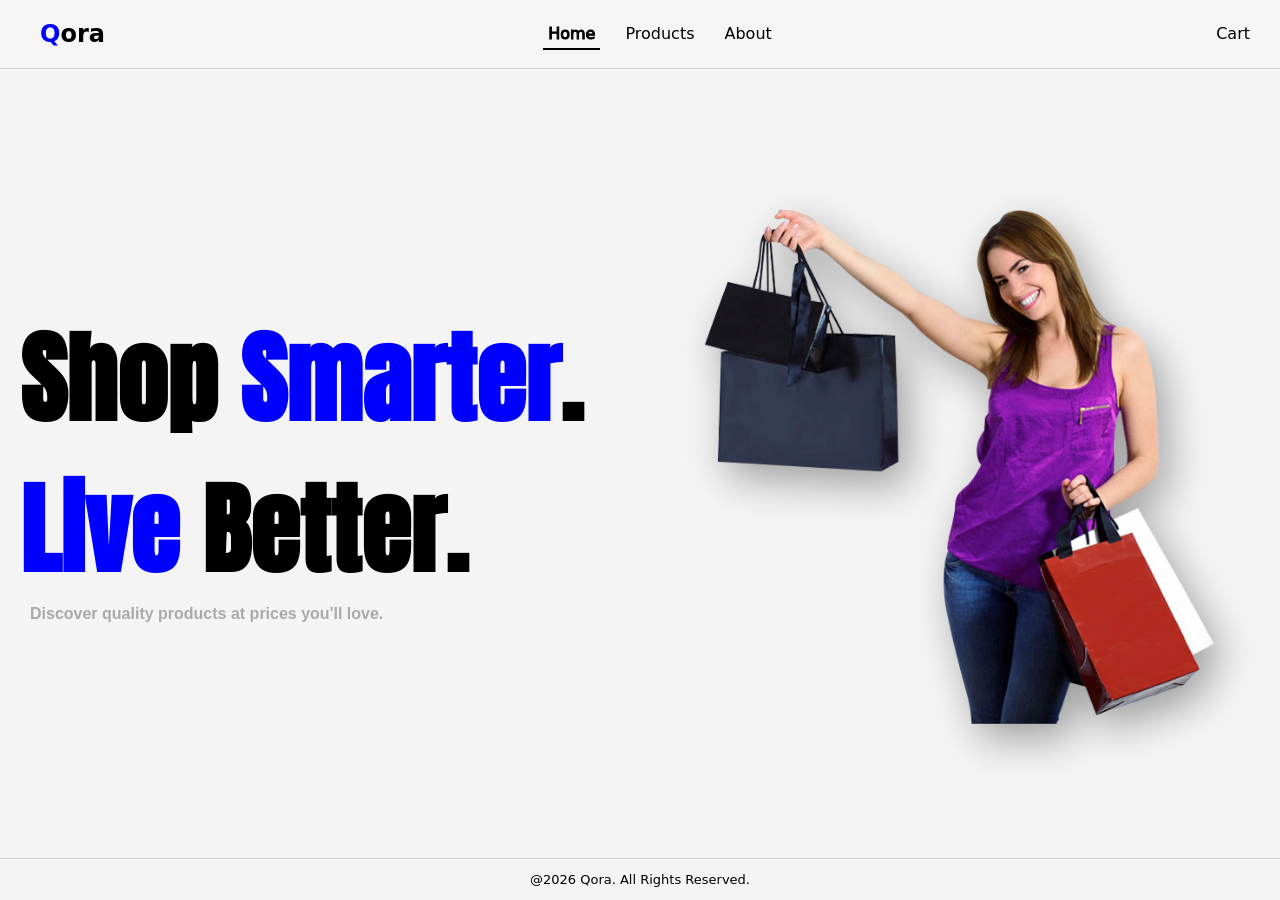
==== index.html @ 9dad14df "initial commit" ====
<!DOCTYPE html>
<html lang="en">

    <head>
        <title>E-commerce Site</title>
        <meta charset="utf-8">
        <meta name="viewport" content="width= device-width, initial-scale= 1.0">
        <link rel="stylesheet" href="nav.css">
        <link rel="stylesheet" href="style.css">
        <link rel="stylesheet" href="footer.css">
        <link rel="stylesheet" href="home.css">
        <link href="https://fonts.googleapis.com/css2?family=Anton&display=swap" rel="stylesheet">
        <link rel="shortcut icon" href="q.svg" type="image/x-icon">
    </head>

    <body>

        <nav>
            <a href="index.html" class="brand"><h1><span class="letterQ">Q</span>ora</h1></a>

            <ul>
                <li><a href="#" class="navlink active">Home</a></li>
                <li><a href="products.html" class="navlink">Products</a></li>
                <li><a href="about.html" class="navlink">About</a></li>
            </ul>

            <a href="#" id="cart">Cart</a>
        </nav>

        <main class="hero">
            <div class="hero-container">
                <h1 class="tagline">Shop <span>Smarter</span>.<br><span>Live</span> Better.</h1>

                <p class="description">Discover quality products at prices you'll love.</p>
            </div>

            <div class="hero-image">
                <img src="person.png" alt="A woman with shopping bags.">
            </div>
        </main>

        <footer>
            <p>@2026 Qora. All Rights Reserved.</p>
        </footer>

    </body>
</html>
---- nav.css ----
nav{
    border-bottom: 1px solid lightgray;
    background-color: #f5f5f5;
    display: grid;
    grid-template-columns: 1fr auto 1fr;
    align-items: center;
    font-family: system-ui, -apple-system, BlinkMacSystemFont, 'Segoe UI', Roboto, Oxygen, Ubuntu, Cantarell, 'Open Sans', 'Helvetica Neue', sans-serif;
}

nav ul li{
    list-style: none;
}

.navlink{
    color: black;
    text-decoration: none;
    border-bottom: 2px solid transparent;
    padding: 5px;
}

.navlink:hover{
    -webkit-text-stroke: 1px black;
    border-bottom: 2px solid black;
}

nav ul{
    display: flex;
    gap: 20px;
    justify-self: center;
}

.brand{
    justify-self: start;
    margin-left: 40px;
    text-decoration: none;
    color: black;
}

#cart{
    justify-self: end;
    margin-right: 30px;
    color: black;
    text-decoration: none;
}

.active{
    -webkit-text-stroke: 1px black;
    border-bottom: 2px solid black;
}

.letterQ{
    color: blue;
}
---- style.css ----
*{
    box-sizing: border-box;
}

html{
    scroll-behavior: smooth;
}

body{
    margin: 0;
    padding: 0;
    display: flex;
    flex-direction: column;
    min-height: 100vh;
}

main{
    flex: 1;
    background-color: #f4f4f4;
}
---- footer.css ----
footer{
    font-family: system-ui, -apple-system, BlinkMacSystemFont, 'Segoe UI', Roboto, Oxygen, Ubuntu, Cantarell, 'Open Sans', 'Helvetica Neue', sans-serif;
    font-size: 13px;
    border-top: 1px solid lightgray;
    text-align: center;
    background-color: #f4f4f4;
}
---- home.css ----
.hero{
    display: grid;
    grid-template-columns: repeat(2, 1fr);
    align-items: center;
}

.tagline{
    font-family: 'Anton', sans-serif;
    font-size: 100px;
    margin: 0 20px;
}

.description{
    font-family: Verdana, Geneva, Tahoma, sans-serif;
    font-size: 16px;
    font-weight: 700;
    color: darkgray;
    margin: 0 30px;
}

.hero-image img{
    display: block;
    width: 80%;
    max-width: 515px;
    height: auto;
    object-fit: contain;
    margin: 0 auto;
    filter: drop-shadow(10px 15px 20px rgba(0, 0, 0, 0.35));
}

span{
    color: blue;
}
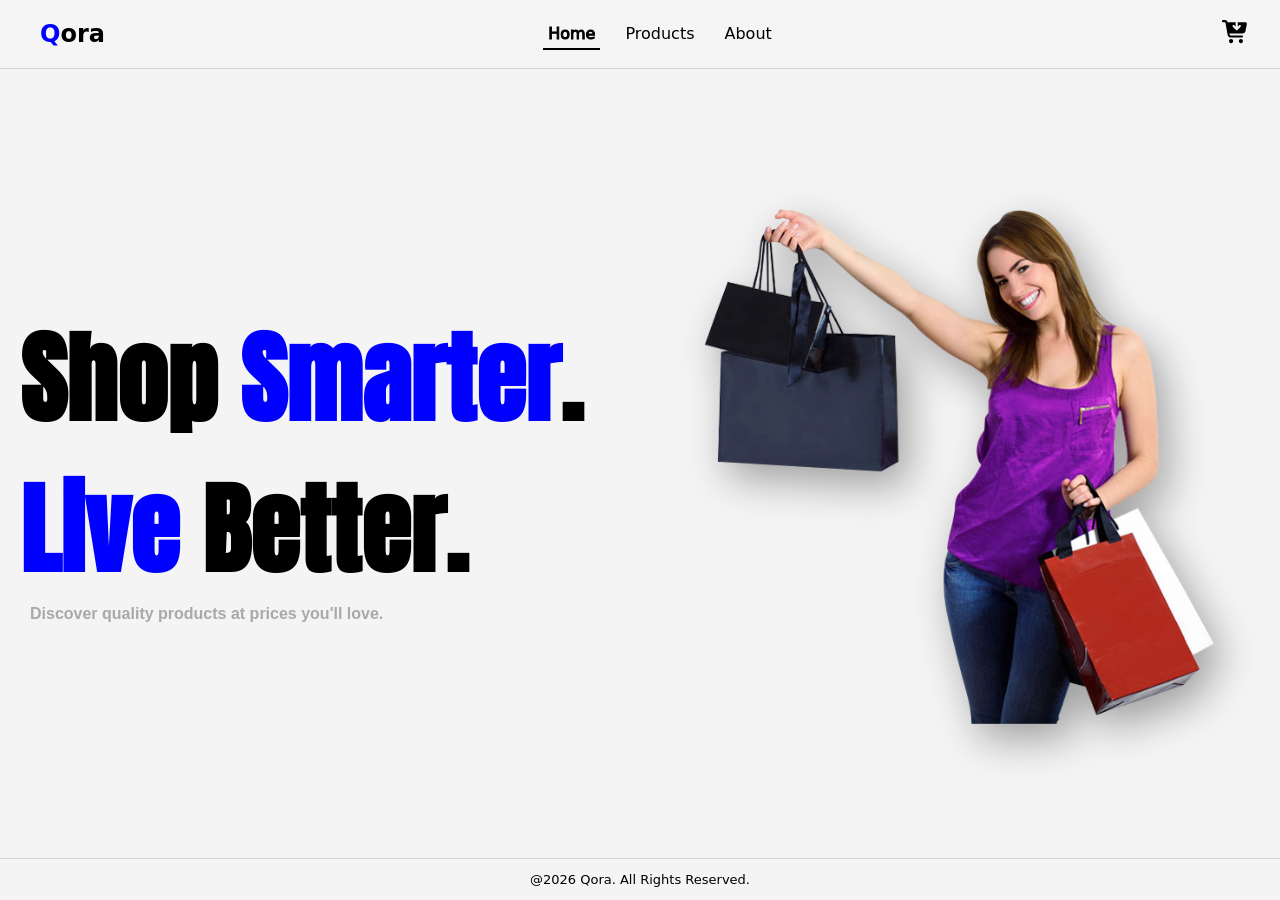
==== commit 5d95e610: "adding content on the About Us page." ====
--- a/index.html
+++ b/index.html
@@ -2,7 +2,7 @@
 <html lang="en">
 
     <head>
-        <title>E-commerce Site</title>
+        <title>Qora</title>
         <meta charset="utf-8">
         <meta name="viewport" content="width= device-width, initial-scale= 1.0">
         <link rel="stylesheet" href="nav.css">
@@ -24,7 +24,9 @@
                 <li><a href="about.html" class="navlink">About</a></li>
             </ul>
 
-            <a href="#" id="cart">Cart</a>
+            <a href="#" id="cart">
+                <img src="cart.svg" alt="cart">
+            </a>
         </nav>
 
         <main class="hero">
--- a/nav.css
+++ b/nav.css
@@ -43,6 +43,11 @@
     text-decoration: none;
 }
 
+#cart img{
+    width: 28px;
+    height: 28px;
+}
+
 .active{
     -webkit-text-stroke: 1px black;
     border-bottom: 2px solid black;
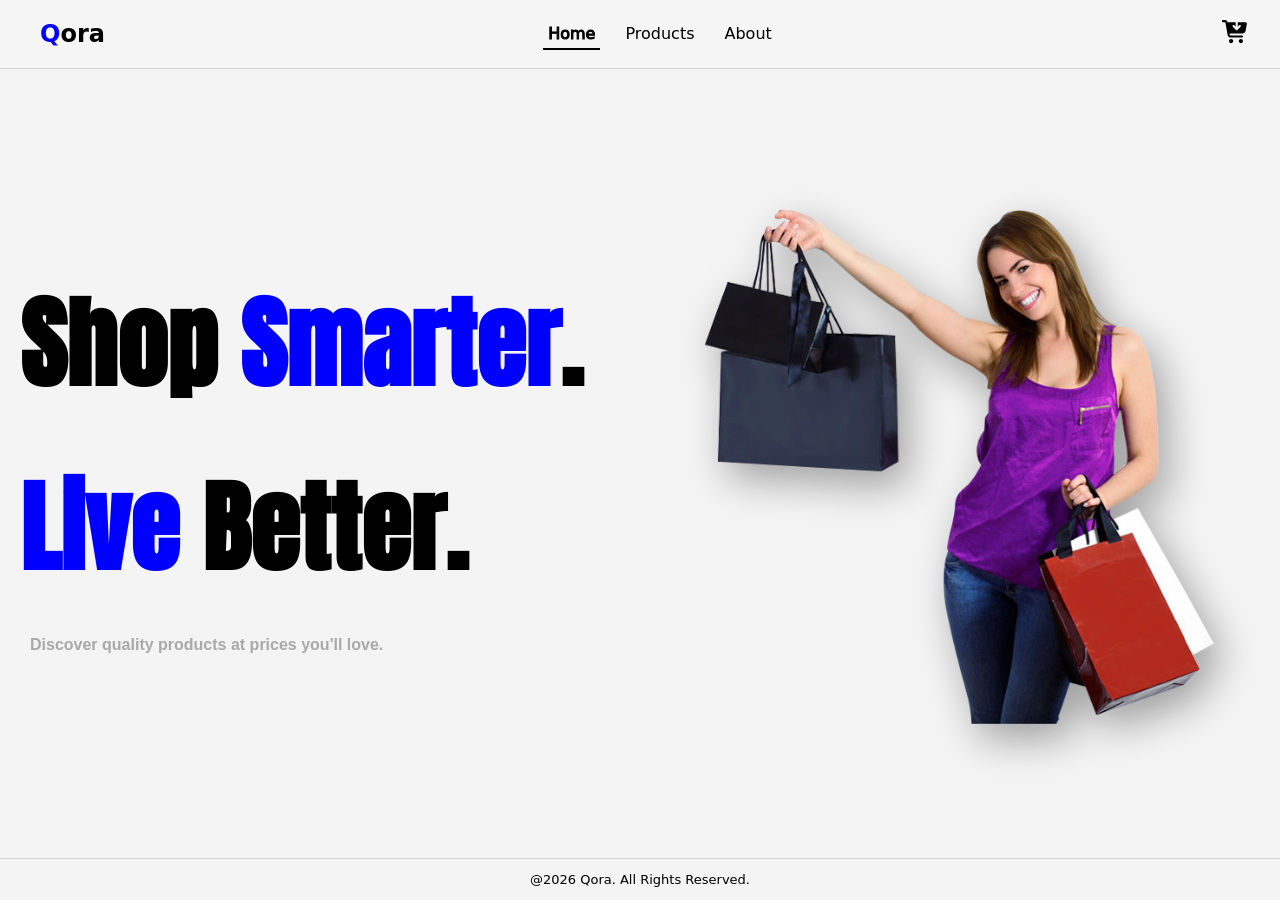
==== commit 5f054892: "adding animations" ====
--- a/index.html
+++ b/index.html
@@ -31,9 +31,12 @@
 
         <main class="hero">
             <div class="hero-container">
-                <h1 class="tagline">Shop <span>Smarter</span>.<br><span>Live</span> Better.</h1>
+                <h1 class="tagline">
+                    <span class="typing-line black">Shop <span>Smarter</span>.</span><br>
+                    <span class="typing-line black"> <span>Live</span> Better.</span>
+                </h1>
 
-                <p class="description">Discover quality products at prices you'll love.</p>
+                <p class="description typing-line">Discover quality products at prices you'll love.</p>
             </div>
 
             <div class="hero-image">
--- a/nav.css
+++ b/nav.css
@@ -55,4 +55,52 @@
 
 .letterQ{
     color: blue;
+}
+
+@media (max-width: 768px) {
+
+    nav {
+        grid-template-columns: 1fr auto 1fr;
+    }
+
+    nav ul {
+        gap: 10px;
+    }
+
+    .brand {
+        margin-left: 20px;
+    }
+
+    #cart {
+        margin-right: 20px;
+    }
+}
+
+@media (max-width: 480px) {
+
+    nav {
+        grid-template-columns: 1fr auto 1fr;
+    }
+
+    nav ul {
+        gap: 5px;
+    }
+
+    .navlink {
+        padding: 3px;
+        font-size: 14px;
+    }
+
+    .brand {
+        margin-left: 10px;
+    }
+
+    #cart {
+        margin-right: 10px;
+    }
+
+    #cart img {
+        width: 24px;
+        height: 24px;
+    }
 }
--- a/home.css
+++ b/home.css
@@ -1,6 +1,6 @@
 .hero{
     display: grid;
-    grid-template-columns: repeat(2, 1fr);
+    grid-template-columns: repeat(auto-fit, minmax(300px, 1fr));
     align-items: center;
 }
 
@@ -30,4 +30,53 @@
 
 span{
     color: blue;
-}+}
+
+.black{
+    color: black;
+}
+
+@media (max-width: 480px) {
+    .tagline{
+        font-size: 50px;
+        margin: 0 20px;
+    }
+
+    .description{
+        font-size: 12px;
+        margin: 0 20px;
+    }
+
+    .hero-image img{
+        display: block;
+        width: 80%;
+        max-width: 350px;
+        height: auto;
+        object-fit: contain;
+        margin: 0 auto;
+        filter: drop-shadow(10px 15px 20px rgba(0, 0, 0, 0.35));
+    }
+}
+
+.typing-line {
+    display: inline-block;
+    overflow: hidden;
+    white-space: nowrap;
+    width: 0;
+    animation: typing 3s ease-out forwards;
+}
+
+.typing-line:nth-of-type(2) {
+    animation-delay: 1.5s;
+}
+
+@keyframes typing {
+    from {
+        width: 0;
+    }
+
+    to {
+        width: 100%;
+    }
+}
+
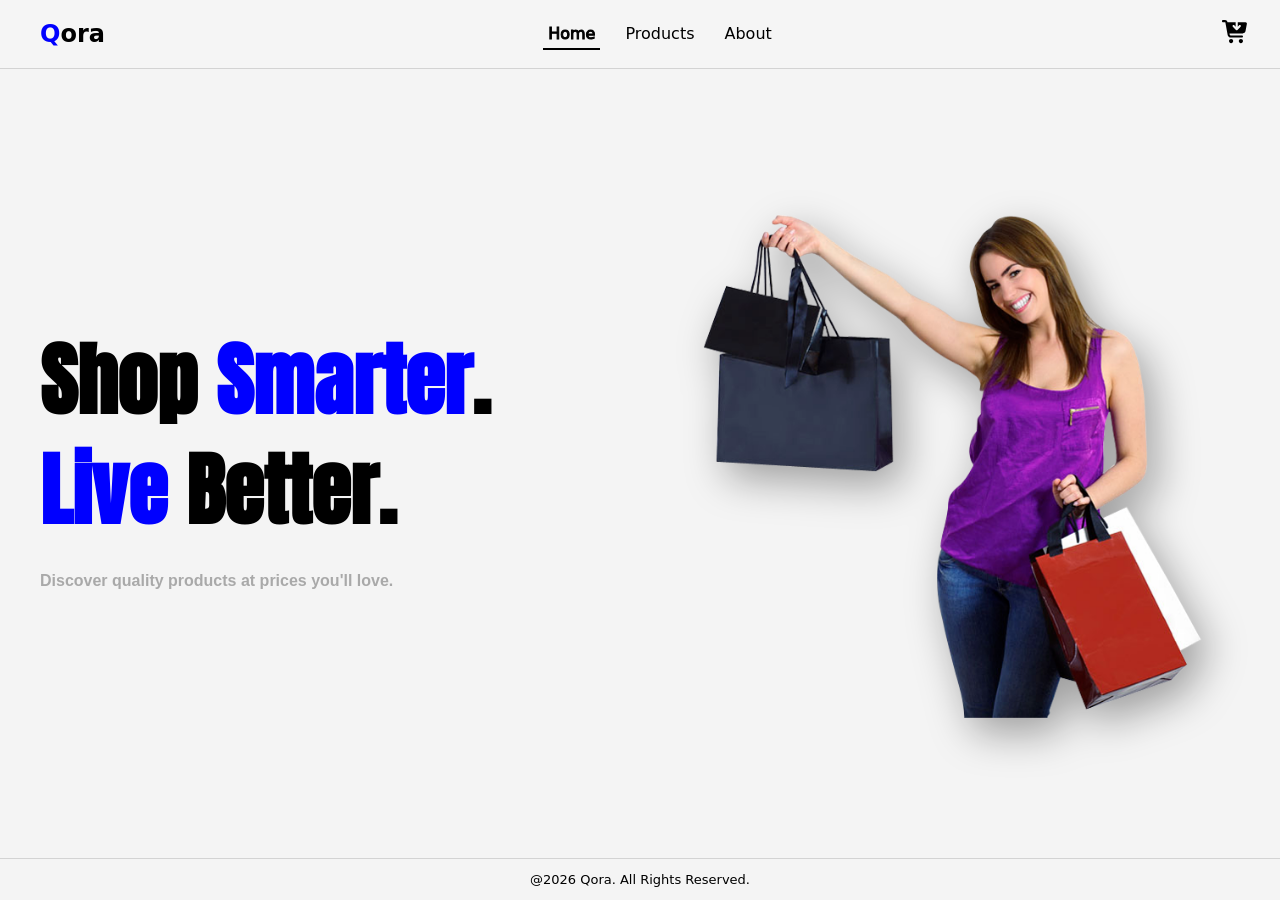
==== commit 248a1143: "Add cart functionality to home page" ====
--- a/index.html
+++ b/index.html
@@ -24,7 +24,7 @@
                 <li><a href="about.html" class="navlink">About</a></li>
             </ul>
 
-            <a href="#" id="cart">
+            <a href="#" id="cart" onclick="openCart(); return false;">
                 <img src="cart.svg" alt="cart">
             </a>
         </nav>
@@ -48,5 +48,6 @@
             <p>@2026 Qora. All Rights Reserved.</p>
         </footer>
 
+        <script src="script.js"></script>
     </body>
-</html>+</html>
--- a/home.css
+++ b/home.css
@@ -1,61 +1,53 @@
-.hero{
-    display: grid;
-    grid-template-columns: repeat(auto-fit, minmax(300px, 1fr));
+.hero {
+    display: flex;
+    flex-direction: column;
     align-items: center;
+    justify-content: center;
+    gap: 30px;
+    padding: 40px 20px;
 }
 
-.tagline{
-    font-family: 'Anton', sans-serif;
-    font-size: 100px;
-    margin: 0 20px;
+.hero-container {
+    text-align: left;
+    max-width: 600px;
 }
 
-.description{
+.tagline {
+    font-family: 'Anton', sans-serif;
+    font-size: 60px;
+    margin: 0;
+    line-height: 1.2;
+}
+
+.description {
     font-family: Verdana, Geneva, Tahoma, sans-serif;
     font-size: 16px;
     font-weight: 700;
     color: darkgray;
-    margin: 0 30px;
+    margin: 20px 0 0 0;
 }
 
-.hero-image img{
+.hero-image {
+    width: 100%;
+    display: flex;
+    justify-content: center;
+}
+
+.hero-image img {
     display: block;
-    width: 80%;
-    max-width: 515px;
+    width: 100%;
+    max-width: 400px;
     height: auto;
     object-fit: contain;
-    margin: 0 auto;
     filter: drop-shadow(10px 15px 20px rgba(0, 0, 0, 0.35));
 }
 
-span{
+span {
     color: blue;
 }
 
-.black{
+.black {
     color: black;
-}
-
-@media (max-width: 480px) {
-    .tagline{
-        font-size: 50px;
-        margin: 0 20px;
-    }
-
-    .description{
-        font-size: 12px;
-        margin: 0 20px;
-    }
-
-    .hero-image img{
-        display: block;
-        width: 80%;
-        max-width: 350px;
-        height: auto;
-        object-fit: contain;
-        margin: 0 auto;
-        filter: drop-shadow(10px 15px 20px rgba(0, 0, 0, 0.35));
-    }
 }
 
 .typing-line {
@@ -74,9 +66,50 @@
     from {
         width: 0;
     }
-
     to {
         width: 100%;
     }
 }
 
+@media (min-width: 768px) {
+    .hero {
+        flex-direction: row;
+        padding: 60px 40px;
+        gap: 50px;
+    }
+
+    .tagline {
+        font-size: 80px;
+    }
+
+    .hero-container {
+        flex: 1;
+    }
+
+    .hero-image {
+        flex: 1;
+    }
+
+    .hero-image img {
+        max-width: 500px;
+    }
+}
+
+@media (max-width: 480px) {
+    .hero {
+        padding: 30px 15px;
+        gap: 20px;
+    }
+
+    .tagline {
+        font-size: 36px;
+    }
+
+    .description {
+        font-size: 14px;
+    }
+
+    .hero-image img {
+        max-width: 280px;
+    }
+}
